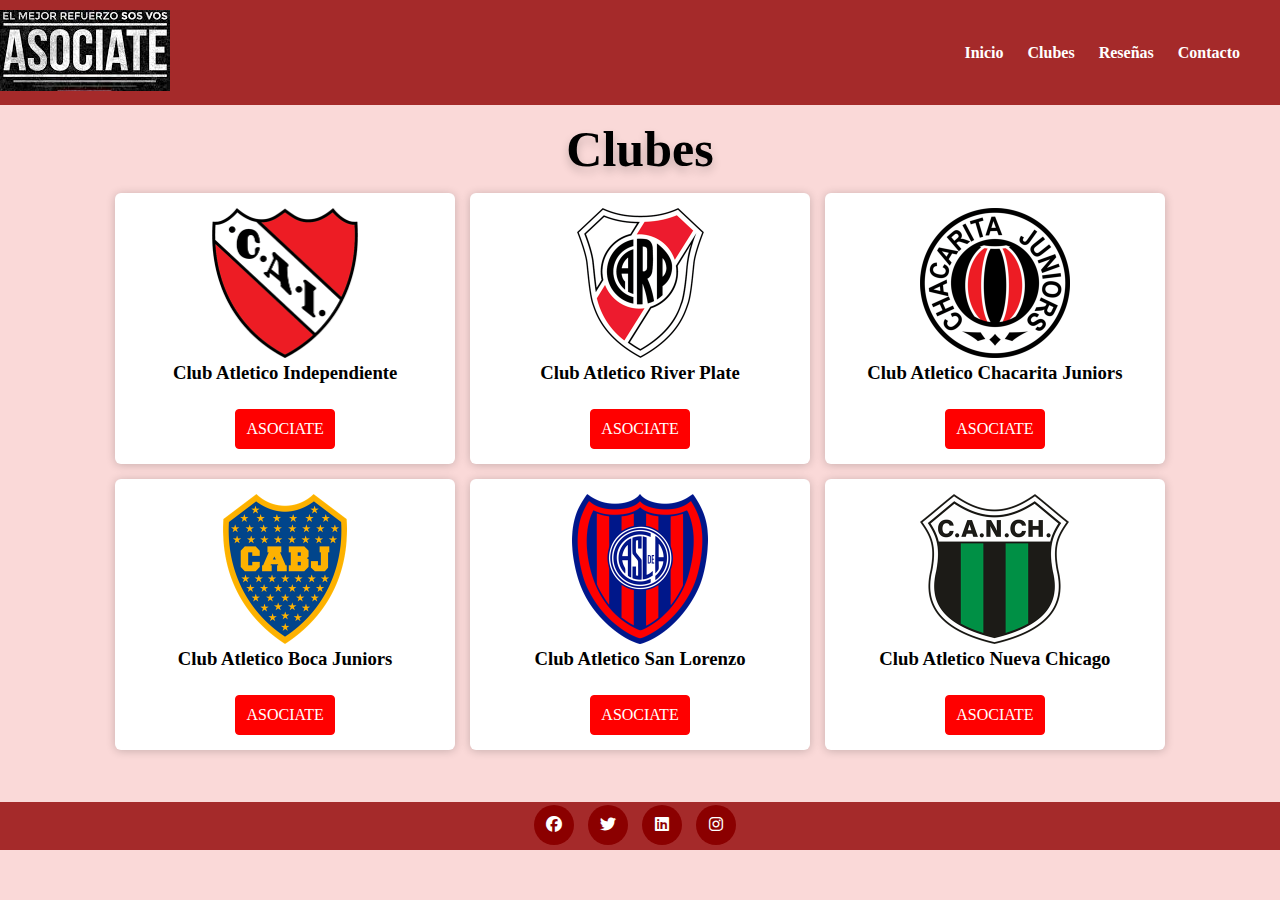
==== pages/clubes.html @ 4ffd5960 "subiendo version 1.0.0" ====
<!DOCTYPE html>
<html lang="en">
    <head>
        <meta charset="UTF-8" />
        <title>clubes</title>
        <link rel="stylesheet" href="/css/styles4.css">
         <link rel="stylesheet" href="https://cdnjs.cloudflare.com/ajax/libs/font-awesome/6.2.1/css/all.min.css">
         
    <body>
            
        <header>
            <div class="logo">
                <img src="/assets/imagenes/logo.jpg" alt="Logo de Empresa XYZ">
            </div>
            <nav>
                <ul>
                    <li><a href="/index.html">Inicio</a></li>
                    <li><a href="/pages/clubes.html">Clubes</a></li>
                    <li><a href="/pages/reseñas.html">Reseñas</a></li>
                    <li><a href="/pages/contacto.html">Contacto</a></li>
                    
                </ul>
            </nav>
        </header>
        <main>
            <div class="container">
                <h2 class="heading"> Clubes</h2>
                
                <div class="box-container">
                    
                    <div class="box">
                        <img src="/assets/imagenes/clubCAI.png">
                        <h3>Club Atletico Independiente</h3>
                        <a href="/pages/independiente.html" class="btn">ASOCIATE</a>
                    </div>
                    <div class="box">
                        <img src="/assets/imagenes/clubRiver.png">
                        <h3>Club Atletico River Plate</h3>
                        <a href="#" class="btn">ASOCIATE</a>
                    </div>
                    <div class="box">
                        <img src="/assets/imagenes/clubChacarita.png">
                        <h3>Club Atletico Chacarita Juniors</h3>
                        <a href="#" class="btn">ASOCIATE</a>
                    </div>
                    <div class="box">
                        <img src="/assets/imagenes/clubBoca.png">
                        <h3>Club Atletico Boca Juniors</h3>
                        <a href="#" class="btn">ASOCIATE</a>
                    </div>
                   <div class="box">
                        <img src="/assets/imagenes/clubSanLorenzo.png">
                        <h3>Club Atletico San Lorenzo</h3>
                        <a href="#" class="btn">ASOCIATE</a>
                    </div>
                    <div class="box">
                        <img src="/assets/imagenes/clubNueva.png">
                        <h3>Club Atletico Nueva Chicago</h3>
                        <a href="#" class="btn">ASOCIATE</a>
                    </div>
                </div>    
            </div>
            <footer>
            <nav class="social-nav">
                <a href="#" target="_blank"> <i class="fab fa-facebook"></i></a>
                <a href="#" target="_blank"> <i class="fab fa-twitter"></i></a>
                <a href="#" target="_blank"> <i class="fab fa-linkedin"></i></a>
                <a href="#" target="_blank"> <i class="fab fa-instagram"></i></a>
            </nav>
    </footer>
        </main> 
        <script src="/js/script.js"></script>
        
    </body>
</html>
---- css/styles4.css ----
*{
    margin: 0;
    padding: 0;
    box-sizing:border-box;
    
}
body{
    justify-content: center;
    align-items: center;
    background-color: #fad9d8;
    position: relative;
}

header {
    background-color: brown;
    color: #fff;
    padding: 10px 0;
    display: flex;
    justify-content: space-between; /* Alinea el logo y la navegación en los extremos */
    align-items: center; /* Centra verticalmente los elementos en la barra de navegación */
}
nav ul {
    list-style-type: none;
}

nav ul li {
    display: inline;
    margin-right: 20px;
}

nav ul li a {
    text-decoration: none;
    color: #fff;
    font-weight: bold;
}

 /*Estilo del logo */
.nav_figure {
    max-height: 61px; 
    display: flex;
    align-items: center; 
}

.nav_figure img {
    height: 100%;  
    margin-left: 5px;
}

 /*Otros estilos de la barra de navegación */
nav ul {
    list-style-type: none;
    margin-right: 20px;
}

nav ul li a:hover {
    color: #FF5733;
 /*Estilos de las cards*/ 
 }

.container{
    padding: 15px 9%;
    padding-bottom: 100px;
}
.container .heading{
    text-align: center;
    padding-bottom: 15px;
    text-shadow: 0 5px 10px rgba(0,0,0,.2);
    font-size: 50px;
}
.container .box-container{
    display: grid;
    grid-template-columns: repeat(auto-fit, minmax(270px, 1fr));
    gap: 15px;
}
.container .box-container .box{
    border-radius: 6px;
    overflow: hidden;
    background: #fff;
    padding: 30px 20px;
    box-shadow: 0 1px 10px rgba(0,0,0,0.2);
    text-align: center;
    cursor: default;
    transition: all 400ms ease;
}
.container .box-container .box:hover{
    box-shadow: 5px 5px 20px rgba(0,0,0,0.4);
    transform: translateY(-3%);   
}
.container .box-container .box img{
    height: 150px;
}
.container .box-container .box{
    padding: 15px;
    text-align: center;
}
.container .box-container .box h3{
    margin-bottom: 15px;
}
.container .box-container .box .btn{
    text-decoration: none;
    display: inline-block;
    padding: 10px;
    margin-top: 10px;
    background-color: red;
    color: #fff;
    border: 1px solid red;
    border-radius: 4px;
    transition: all 400ms ease;
}
.container .box-container .box .btn:hover {
    background-color: #ff5537;
    color: black;
    letter-spacing: 1px;
}

footer{
    position: absolute;
    bottom:0;
    text-align: center;
    width: 100%;
}
.social-nav{
    background-color: brown;
    padding: 3px;
    text-align: center;
    }
.social-nav a {
    display: inline-block;
    min-height: 40px;
    width: 40px;
    background-color: darkred;
    margin: 0 10px 2px 0;
    text-align: center;
    line-height: 40px;
    border-radius: 50%;
    color: white;
    transition: all .5s ease;
}
.social-nav a:hover{
    background-color: lightblue;
}
@media(max-width:1060px){
    .reseña-box{
        width:45%;
        padding: 10px;
    }
}
@media(max-width:790px){
    .reseña-box{
        width:100%;
    }
    .reseña-box h1{
        font-size: 1.4rem;
    }
}
@media(max-width:340px){
    .box-top{
        flex-wrap: wrap;
        margin-bottom: 10px;
    }
    .reviews{
        margin-bottom: 10px;
    }
}
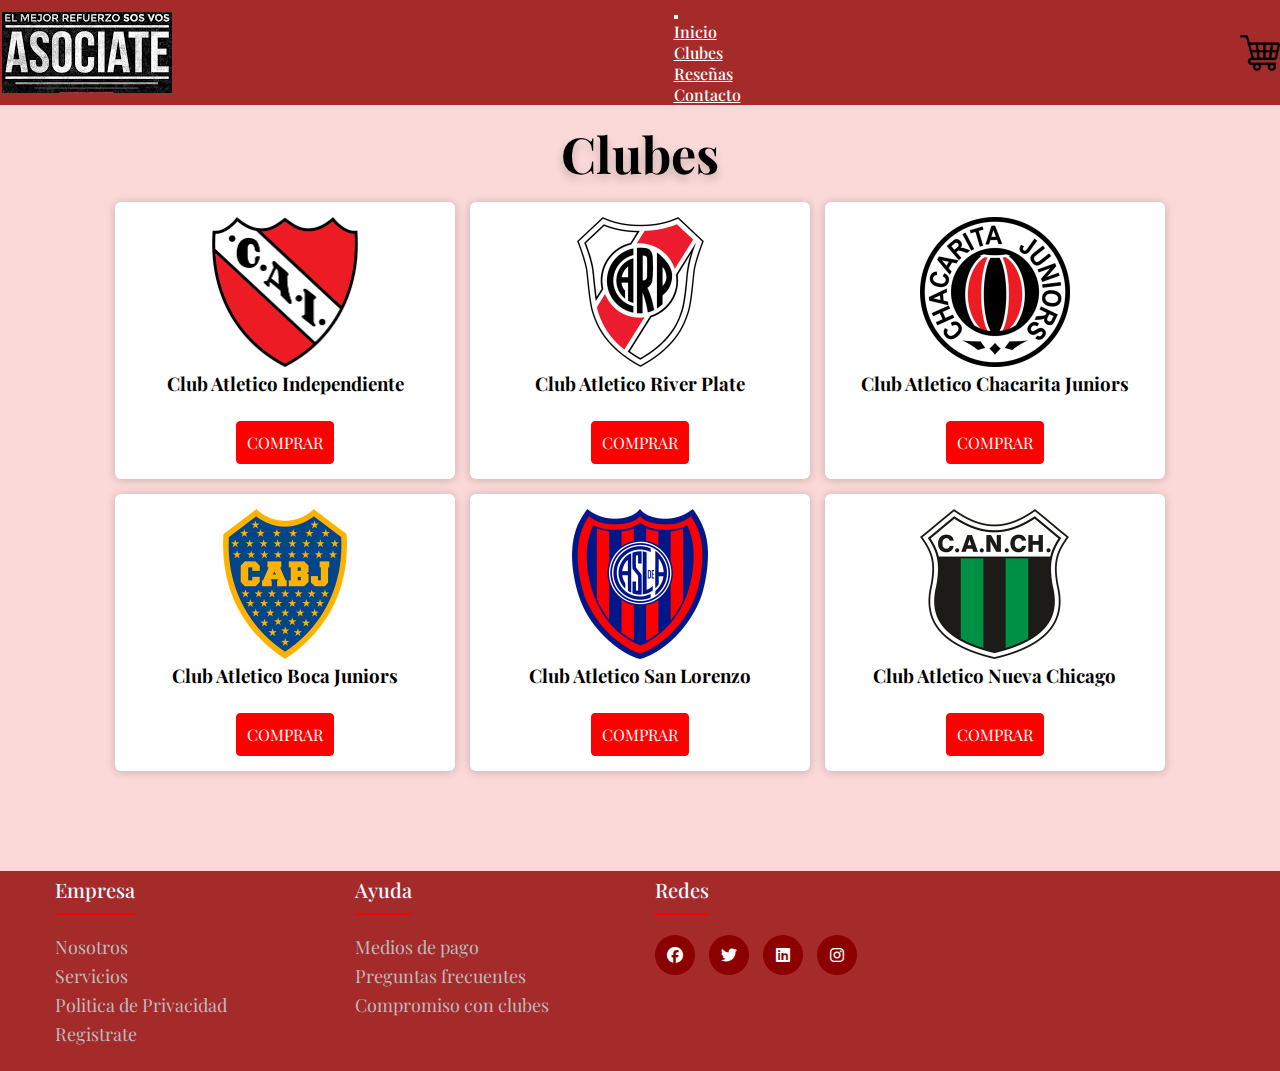
==== commit 72deb914: "maquetado completo" ====
--- a/pages/clubes.html
+++ b/pages/clubes.html
@@ -3,25 +3,56 @@
     <head>
         <meta charset="UTF-8" />
         <title>clubes</title>
-        <link rel="stylesheet" href="/css/styles4.css">
-         <link rel="stylesheet" href="https://cdnjs.cloudflare.com/ajax/libs/font-awesome/6.2.1/css/all.min.css">
+        
+        <link rel="stylesheet" href="https://cdnjs.cloudflare.com/ajax/libs/font-awesome/6.2.1/css/all.min.css">
+
+        <link href="https://cdn.jsdelivr.net/npm/bootstrap@5.2.3/dist/css/bootstrap.min.css" rel="stylesheet" integrity="sha384-rbsA2VBKQhggwzxH7pPCaAqO46MgnOM80zW1RWuH61DGLwZJEdK2Kadq2F9CUG65" crossorigin="anonymous">
+
+        <link rel="stylesheet" href="../css/styles2.css">
+
+        <link rel="preconnect" href="https://fonts.googleapis.com">
+         <link rel="preconnect" href="https://fonts.gstatic.com" crossorigin>
+         <link href="https://fonts.googleapis.com/css2?family=Playfair+Display:ital,wght@0,400..900;1,400..900&display=swap" rel="stylesheet">
          
     <body>
             
+
         <header>
-            <div class="logo">
-                <img src="/assets/imagenes/logo.jpg" alt="Logo de Empresa XYZ">
+            <div class="contenedorLogo">
+                <img class="logo" src="../imagenes/logo.jpg" alt="logo">
             </div>
-            <nav>
-                <ul>
-                    <li><a href="/index.html">Inicio</a></li>
-                    <li><a href="/pages/clubes.html">Clubes</a></li>
-                    <li><a href="/pages/reseñas.html">Reseñas</a></li>
-                    <li><a href="/pages/contacto.html">Contacto</a></li>
+    
+            <nav class="navbar navbar-expand-lg "> <!--"contenedorIzquierdo"-->
+                <div class="container-fluid">
                     
-                </ul>
-            </nav>
+                        <button class="navbar-toggler" type="button" data-bs-toggle="collapse" data-bs-target="#navbarNav" aria-controls="navbarNav" aria-expanded="false" aria-label="Toggle navigation">
+                          <span class="navbar-toggler-icon"></span>
+                        </button>
+                  <div class="collapse navbar-collapse " id="navbarNav">
+                    <ul class="navbar-nav">
+                      <li class="nav-item">
+                        <a class="nav-link active" aria-current="page" href="../index.html">Inicio</a>
+                      </li>
+                      <li class="nav-item">
+                        <a class="nav-link" href="../pages/clubes.html">Clubes</a>
+                      </li>
+                      <li class="nav-item">
+                        <a class="nav-link" href="../pages/reseñas.html">Reseñas</a>
+                      </li>
+                      <li class="nav-item">
+                        <a class="nav-link" href="../pages/contacto.html">Contacto</a>
+                      </li>
+                    </ul>
+                  </div>
+                </div>
+              </nav>
+    
+              <img class="carritoImg" src="/imagenes/carrito-de-compras.png" alt="carrito compras">
+    
         </header>
+
+
+
         <main>
             <div class="container">
                 <h2 class="heading"> Clubes</h2>
@@ -29,47 +60,83 @@
                 <div class="box-container">
                     
                     <div class="box">
-                        <img src="/assets/imagenes/clubCAI.png">
+                        <img src="../imagenes/clubCAI.png">
                         <h3>Club Atletico Independiente</h3>
-                        <a href="/pages/independiente.html" class="btn">ASOCIATE</a>
+                        <a href="../pages/independiente.html" class="btn">COMPRAR</a>
                     </div>
                     <div class="box">
-                        <img src="/assets/imagenes/clubRiver.png">
+                        <img src="../imagenes/clubRiver.png">
                         <h3>Club Atletico River Plate</h3>
-                        <a href="#" class="btn">ASOCIATE</a>
+                        <a href="#" class="btn">COMPRAR</a>
                     </div>
                     <div class="box">
-                        <img src="/assets/imagenes/clubChacarita.png">
+                        <img src="../imagenes/clubChacarita.png">
                         <h3>Club Atletico Chacarita Juniors</h3>
-                        <a href="#" class="btn">ASOCIATE</a>
+                        <a href="#" class="btn">COMPRAR</a>
                     </div>
                     <div class="box">
-                        <img src="/assets/imagenes/clubBoca.png">
+                        <img src="../imagenes/clubBoca.png">
                         <h3>Club Atletico Boca Juniors</h3>
-                        <a href="#" class="btn">ASOCIATE</a>
+                        <a href="#" class="btn" onclick="mensajeClubes()">COMPRAR</a>
                     </div>
                    <div class="box">
-                        <img src="/assets/imagenes/clubSanLorenzo.png">
+                        <img src="../imagenes/clubSanLorenzo.png">
                         <h3>Club Atletico San Lorenzo</h3>
-                        <a href="#" class="btn">ASOCIATE</a>
+                        <a href="#" class="btn" onclick="mensajeClubes()">COMPRAR</a>
                     </div>
                     <div class="box">
-                        <img src="/assets/imagenes/clubNueva.png">
+                        <img src="../imagenes/clubNueva.png">
                         <h3>Club Atletico Nueva Chicago</h3>
-                        <a href="#" class="btn">ASOCIATE</a>
+                        <a href="#" class="btn" onclick="mensajeClubes()">COMPRAR</a>
                     </div>
                 </div>    
             </div>
-            <footer>
-            <nav class="social-nav">
-                <a href="#" target="_blank"> <i class="fab fa-facebook"></i></a>
-                <a href="#" target="_blank"> <i class="fab fa-twitter"></i></a>
-                <a href="#" target="_blank"> <i class="fab fa-linkedin"></i></a>
-                <a href="#" target="_blank"> <i class="fab fa-instagram"></i></a>
-            </nav>
-    </footer>
         </main> 
-        <script src="/js/script.js"></script>
+
+
+        <footer class="footer">
+            <div class="contenedor"> 
+                <div class="footer-row">
+                    <div class="footer-links">
+                        <h4>Empresa</h4>
+                            <ul>
+                                <li><a href="#">Nosotros</a></li>
+                                <li><a href="#">Servicios</a></li>
+                                <li><a href="#">Politica de Privacidad</a></li>
+                                <li><a href="#">Registrate</a></li>
+                            </ul>
+                    </div>
+                    <div class="footer-links">
+                        <h4>Ayuda</h4>
+                            <ul>
+                                <li><a href="#">Medios de pago</a></li>
+                                <li><a href="#">Preguntas frecuentes</a></li>
+                                <li><a href="#">Compromiso con clubes</a></li>
+                            </ul>
+                    </div>
+                    <div class="footer-links">
+                        <h4>Redes</h4>
+                            <div class="social-link">
+                                <a href="#" target="_blank"> <i class="fab fa-facebook"></i></a>
+                                <a href="#" target="_blank"> <i class="fab fa-twitter"></i></a>
+                                <a href="#" target="_blank"> <i class="fab fa-linkedin"></i></a>
+                                <a href="#" target="_blank"> <i class="fab fa-instagram"></i></a>
+                            </div>
+                    </div> 
+                </div>
+            </div>
+        </footer>
+
+    <script
+        src="https://cdn.jsdelivr.net/npm/@popperjs/core@2.11.8/dist/umd/popper.min.js"
+        integrity="sha384-I7E8VVD/ismYTF4hNIPjVp/Zjvgyol6VFvRkX/vR+Vc4jQkC+hVqc2pM8ODewa9r"
+        crossorigin="anonymous"></script>
+    <script
+        src="https://cdn.jsdelivr.net/npm/bootstrap@5.3.2/dist/js/bootstrap.min.js"
+        integrity="sha384-BBtl+eGJRgqQAUMxJ7pMwbEyER4l1g+O15P+16Ep7Q9Q+zqX6gSbd85u4mG4QzX+"
+        crossorigin="anonymous"></script>
+
+    <script src="../js/script.js"></script>
         
     </body>
 </html>
--- a/css/styles2.css
+++ b/css/styles2.css
@@ -0,0 +1,183 @@
+*{
+    font-family: "Playfair Display", serif;
+    margin: 0;
+    padding: 0;
+    box-sizing:border-box;
+    list-style:none;
+}
+.playfair-display-item {
+  
+    font-optical-sizing: auto;
+    font-weight: 500;
+    font-style: normal;
+  }
+body{
+    justify-content: center;
+    align-items: center;
+    background-color: #fad9d8;
+    position: relative;
+    padding-bottom: 200px;
+    min-height: 100vh;
+}
+
+/* Estilo de la barra de navegación */
+header {
+    background-color: brown;
+    font: #fff;
+    display: flex;
+    justify-content: space-between;  /*Alinea el logo y la navegación en los extremos */
+    align-items: center;  /*Centra verticalmente los elementos en la barra de navegación */
+}
+
+/* Estilo del logo */
+.contenedorLogo{
+    display: flex;
+    align-items: left;
+    padding: 2px;
+    box-sizing: border-box;
+}
+
+.nav-link{
+    color: #fff;
+    font-weight: 500;
+}
+
+.logo {
+    display: flex;
+    align-items: center; /* Centra verticalmente el logo dentro de su contenedor */
+
+}
+
+.logo img {
+    height: 100%; /* Establece la altura del logo al 100% de su contenedor */ 
+    margin-left: 5px; /* Espaciado entre el logo y la navegación */
+}
+
+.carritoImg{
+    width: 40px;
+    height: 40px;
+}
+
+/*estilos de la sección del footer*/
+
+.contenedor{
+    
+    max-width: 1200px;
+    margin: 0 auto;
+   
+ } 
+ .footer{
+     background-color: brown;
+    height: 200px;
+     padding: 5px;
+     position: absolute;
+     bottom:0;
+     width: 100%;
+    
+     
+ }
+ .footer-row{
+     display:flex;
+     flex-wrap: wrap;
+ }
+ .footer-links{
+     width: 25%;
+     padding: 0 15px;
+ }
+ 
+ .footer-links h4{
+    font-size: 20px;
+    color: aliceblue;
+    margin-bottom: 20px;
+    font-weight: 500;
+    border-bottom: 2px solid red;
+    padding-bottom: 10px;
+    display: inline-block;
+}
+.footer-links ul li a {
+    font-size: 18px;
+    text-decoration: none;
+    color: #BBBBBB;
+    display: block;
+    margin-bottom: 5px;
+    transition: all .3s ease;
+}
+.footer-links ul li a:hover{
+    color: white;
+    padding-left: 6px;
+}
+.social-link a {
+    display: inline-block;
+    min-height: 40px;
+    width: 40px;
+    background-color: darkred;
+    margin: 0 10px 10px 0;
+    text-align: center;
+    line-height: 40px;
+    border-radius: 50%;
+    color: white;
+    transition: all .5s ease;
+}
+.social-link a:hover{
+    background-color: lightblue;
+}
+
+
+.container{
+    padding: 15px 9%;
+    padding-bottom: 100px;
+}
+.container .heading{
+    text-align: center;
+    padding-bottom: 15px;
+    text-shadow: 0 5px 10px rgba(0,0,0,.2);
+    font-size: 50px;
+}
+.container .box-container{
+    display: grid;
+    grid-template-columns: repeat(auto-fit, minmax(270px, 1fr));
+    gap: 15px;
+}
+.container .box-container .box{
+    border-radius: 6px;
+    overflow: hidden;
+    background: #fff;
+    padding: 30px 20px;
+    box-shadow: 0 1px 10px rgba(0,0,0,0.2);
+    text-align: center;
+    cursor: default;
+    transition: all 400ms ease;
+}
+.container .box-container .box:hover{
+    box-shadow: 5px 5px 20px rgba(0,0,0,0.4);
+    transform: translateY(-3%);   
+}
+.container .box-container .box img{
+    height: 150px;
+}
+.container .box-container .box{
+    padding: 15px;
+    text-align: center;
+}
+.container .box-container .box h3{
+    margin-bottom: 15px;
+}
+.container .box-container .box .btn{
+    text-decoration: none;
+    display: inline-block;
+    padding: 10px;
+    margin-top: 10px;
+    background-color: red;
+    color: #fff;
+    border: 1px solid red;
+    border-radius: 4px;
+    transition: all 400ms ease;
+}
+.container .box-container .box .btn:hover {
+    background-color: #ff5537;
+    color: black;
+    letter-spacing: 1px;
+}
+
+
+
